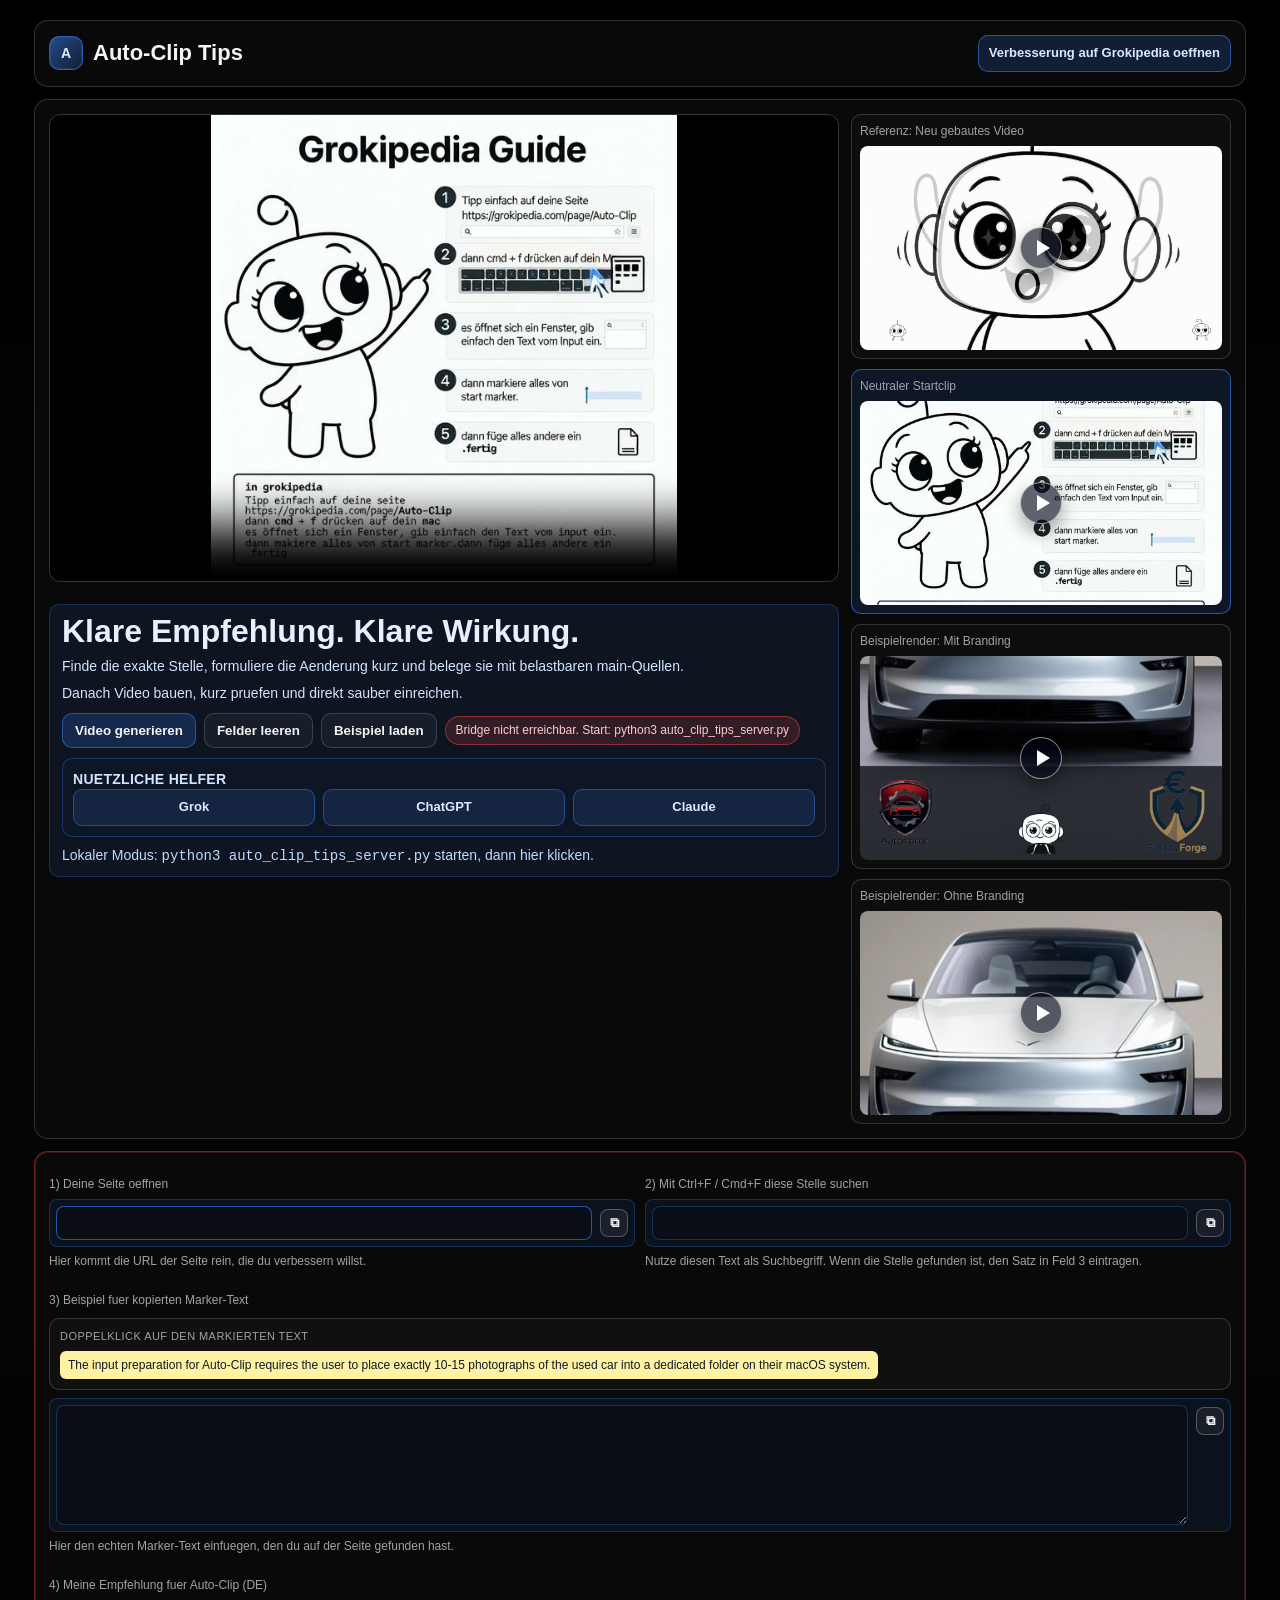
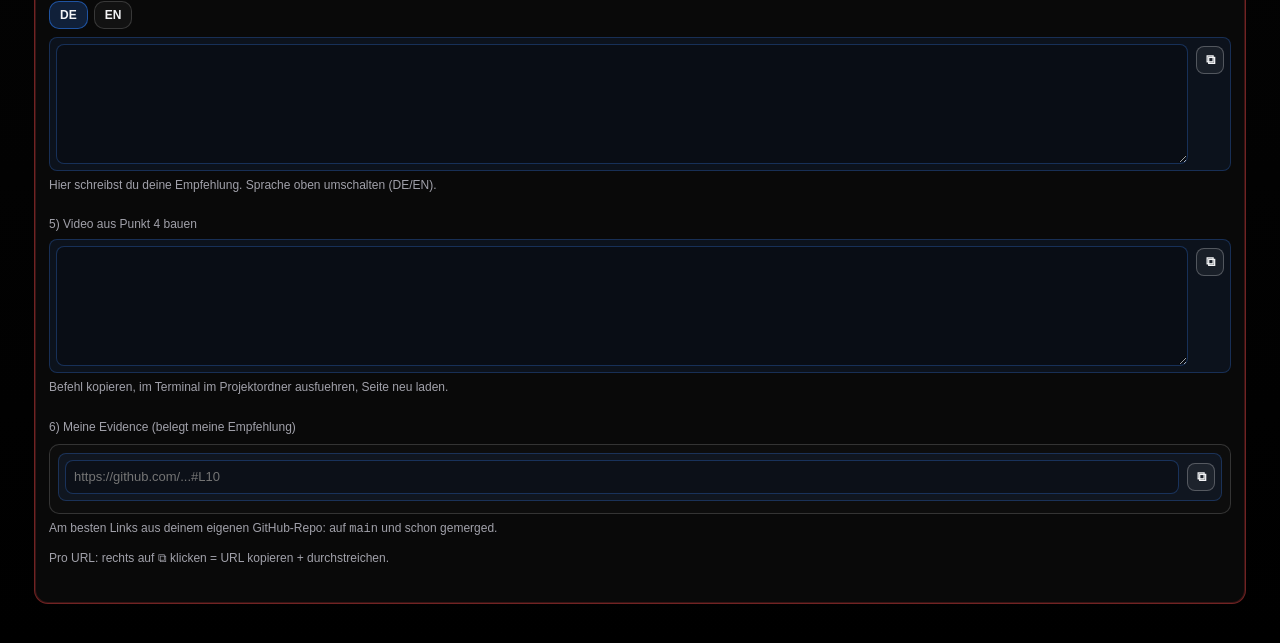
==== auto-clip-tips.html @ dffc0cc4 "feat: add auto-clip tips UI with local video bridge" ====
<!doctype html>
<html lang="de">
<head>
  <meta charset="utf-8" />
  <meta name="viewport" content="width=device-width, initial-scale=1" />
  <title>Auto-Clip Tips</title>
  <style>
    :root{
      --bg:#000000;
      --panel:#090909;
      --text:#f3f4f6;
      --muted:#a1a1aa;
      --border:rgba(255,255,255,.16);
      --accent:#3b82f6;
      --ok:#22c55e;
      --warn:#f59e0b;
      --fail:#ef4444;
    }
    *{box-sizing:border-box}
    body{
      margin:0;
      background:linear-gradient(180deg,#000,#050505 48%,#000);
      color:var(--text);
      font:14px/1.45 -apple-system,BlinkMacSystemFont,Segoe UI,Roboto,Helvetica,Arial,sans-serif;
    }
    .wrap{max-width:1240px;margin:0 auto;padding:20px 14px 28px}
    .panel{
      background:var(--panel);
      border:1px solid var(--border);
      border-radius:14px;
      padding:14px;
      margin-bottom:12px;
    }
    h1{font-size:22px;margin:0}
    .brand{
      display:flex;
      align-items:center;
      justify-content:space-between;
      flex-wrap:wrap;
      gap:10px;
    }
    .brand-left{
      display:flex;
      align-items:center;
      gap:10px;
    }
    .brand-link{
      display:inline-flex;
      align-items:center;
      gap:6px;
      text-decoration:none;
      color:#dbeafe;
      font-size:13px;
      font-weight:700;
      border:1px solid rgba(59,130,246,.55);
      border-radius:10px;
      padding:8px 10px;
      background:rgba(59,130,246,.18);
    }
    .brand-link:hover{
      background:rgba(59,130,246,.26);
    }
    .logo{
      width:34px;
      height:34px;
      border-radius:10px;
      display:flex;
      align-items:center;
      justify-content:center;
      font-weight:800;
      color:#dbeafe;
      background:linear-gradient(135deg,rgba(59,130,246,.55),rgba(59,130,246,.18));
      border:1px solid rgba(59,130,246,.55);
      box-shadow:0 0 0 1px rgba(255,255,255,.06) inset;
    }
    .row{display:grid;grid-template-columns:1fr;gap:10px;margin:10px 0}
    @media (min-width:800px){
      .row.two{grid-template-columns:1fr 1fr}
    }
    label{display:block;margin:0 0 6px;color:var(--muted);font-size:12px}
    input,textarea{
      width:100%;
      border:1px solid var(--border);
      border-radius:10px;
      background:rgba(0,0,0,.2);
      color:var(--text);
      padding:10px;
      outline:none;
    }
    textarea{min-height:92px;resize:vertical}
    input:focus,textarea:focus{border-color:rgba(45,126,247,.65)}
    button{
      border:1px solid var(--border);
      border-radius:10px;
      background:rgba(255,255,255,.04);
      color:var(--text);
      padding:9px 12px;
      font-weight:600;
      cursor:pointer;
    }
    button.primary{background:rgba(45,126,247,.2);border-color:rgba(45,126,247,.55)}
    .hint{font-size:12px;color:var(--muted);margin-top:6px}
    .example-box{
      border:1px solid var(--border);
      border-radius:10px;
      background:rgba(255,255,255,.03);
      padding:10px;
      margin-top:8px;
    }
    .example-title{
      font-size:11px;
      color:var(--muted);
      text-transform:uppercase;
      letter-spacing:.04em;
      margin:0 0 6px;
    }
    .example-highlight{
      background:#fff3a3;
      color:#111827;
      border-radius:6px;
      padding:6px 8px;
      font-size:12px;
      line-height:1.35;
      display:inline-block;
      cursor:pointer;
    }
    .mini-window{
      border:1px solid rgba(59,130,246,.35);
      border-radius:10px;
      background:rgba(59,130,246,.08);
      padding:10px;
      margin-top:8px;
    }
    .mini-window.hidden{
      display:none;
    }
    .mini-window strong{
      display:block;
      font-size:12px;
      margin-bottom:4px;
      color:#dbeafe;
    }
    .mini-window p{
      margin:0;
      font-size:12px;
      color:#c7d2fe;
    }
    .mini-window .jump-btn{
      margin-top:8px;
      padding:6px 10px;
      font-size:12px;
      background:rgba(59,130,246,.2);
      border-color:rgba(59,130,246,.5);
    }
    .video-layout{
      display:grid;
      grid-template-columns:minmax(0,1fr) minmax(320px,380px);
      gap:12px;
      align-items:start;
    }
    .main-column{
      display:grid;
      gap:12px;
      align-content:start;
    }
    .video-wrap{
      position:relative;
      height:clamp(360px,52vh,640px);
      border:1px solid var(--border);
      border-radius:12px;
      overflow:hidden;
      background:rgba(255,255,255,.02);
    }
    .video-wrap video{
      width:100%;
      height:100%;
      display:block;
      object-fit:contain;
      object-position:center center;
      background:#000;
    }
    .main-overlay{
      position:absolute;
      left:0;
      right:0;
      top:0;
      height:56px;
      display:flex;
      align-items:center;
      overflow:hidden;
      pointer-events:none;
      background:linear-gradient(180deg,rgba(0,0,0,.72),rgba(0,0,0,.30) 70%,rgba(0,0,0,0));
      border-bottom:1px solid rgba(255,255,255,.12);
      z-index:2;
    }
    .main-overlay.is-hidden{
      display:none;
    }
    .main-overlay-track{
      white-space:nowrap;
      padding-left:110%;
      animation:tips-overlay-slide 44s linear infinite;
      will-change:transform;
    }
    .main-overlay-text{
      font-size:16px;
      font-weight:600;
      letter-spacing:.01em;
      color:#f8fafc;
      text-shadow:0 2px 7px rgba(0,0,0,.85);
      opacity:.95;
    }
    @keyframes tips-overlay-slide{
      0%{transform:translateX(0)}
      100%{transform:translateX(-100%)}
    }
    .clip-stack{
      display:grid;
      grid-auto-rows:min-content;
      gap:10px;
      position:relative;
      z-index:2;
    }
    .clip-card{
      position:relative;
      overflow:hidden;
      border:1px solid var(--border);
      border-radius:10px;
      padding:8px;
      background:rgba(255,255,255,.02);
      cursor:pointer;
      transition:border-color .2s ease, background .2s ease;
    }
    .clip-card.active{
      border-color:rgba(59,130,246,.6);
      background:rgba(59,130,246,.12);
    }
    .clip-card p{
      margin:0 0 6px;
      color:var(--muted);
      font-size:12px;
    }
    .preview-box{
      position:relative;
      aspect-ratio:16/9;
      border-radius:8px;
      overflow:hidden;
      background:#000;
    }
    .preview-box > video{
      width:100%;
      height:100%;
      display:block;
      aspect-ratio:auto;
      object-fit:cover;
      object-position:center center;
      background:#000;
      pointer-events:none;
    }
    .clip-card video.preview-top{
      object-position:center 26%;
    }
    .clip-card video.preview-branding{
      object-position:center 96%;
    }
    .play-badge{
      position:absolute;
      left:50%;
      top:50%;
      width:42px;
      height:42px;
      transform:translate(-50%,-50%);
      border-radius:999px;
      border:1px solid rgba(255,255,255,.55);
      background:rgba(2,6,23,.62);
      pointer-events:none;
      box-shadow:0 8px 18px rgba(0,0,0,.35);
    }
    .play-badge::before{
      content:"";
      position:absolute;
      left:16px;
      top:12px;
      width:0;
      height:0;
      border-top:8px solid transparent;
      border-bottom:8px solid transparent;
      border-left:13px solid #ffffff;
    }
    .main-copy{
      margin-top:10px;
      border:1px solid rgba(59,130,246,.28);
      border-radius:10px;
      background:rgba(59,130,246,.10);
      padding:10px 12px;
    }
    .main-copy h2{
      margin:0 0 8px;
      font-size:32px;
      line-height:1.05;
      color:#e8f0ff;
      font-weight:800;
    }
    .main-copy p{
      margin:0;
      color:#d3e4ff;
      font-size:14px;
      line-height:1.45;
    }
    .main-copy p + p{
      margin-top:6px;
    }
    .main-actions{
      margin-top:10px;
      display:flex;
      flex-wrap:wrap;
      align-items:center;
      gap:8px;
    }
    .gen-status{
      font-size:12px;
      color:#bfdbfe;
      border:1px solid rgba(59,130,246,.36);
      border-radius:999px;
      padding:5px 10px;
      background:rgba(59,130,246,.12);
    }
    .gen-status.busy{
      color:#fde68a;
      border-color:rgba(245,158,11,.45);
      background:rgba(245,158,11,.16);
    }
    .gen-status.ok{
      color:#bbf7d0;
      border-color:rgba(34,197,94,.5);
      background:rgba(34,197,94,.16);
    }
    .gen-status.fail{
      color:#fecaca;
      border-color:rgba(239,68,68,.5);
      background:rgba(239,68,68,.16);
    }
    .main-copy .hint{
      margin-top:8px;
      color:#bfdbfe;
    }
    .helper-box{
      margin-top:10px;
      border:1px solid rgba(59,130,246,.32);
      border-radius:10px;
      padding:10px;
      background:rgba(15,23,42,.42);
    }
    .helper-title{
      margin:0 0 8px;
      font-size:12px;
      font-weight:800;
      letter-spacing:.02em;
      color:#dbeafe;
      text-transform:uppercase;
    }
    .helper-links{
      display:grid;
      grid-template-columns:repeat(auto-fit,minmax(210px,1fr));
      gap:8px;
    }
    .helper-link{
      display:inline-flex;
      align-items:center;
      justify-content:center;
      text-decoration:none;
      border:1px solid rgba(59,130,246,.45);
      border-radius:9px;
      padding:8px 10px;
      color:#dbeafe;
      background:rgba(59,130,246,.14);
      font-weight:700;
      font-size:13px;
    }
    .helper-link:hover{
      background:rgba(59,130,246,.24);
    }
    @media (max-width:800px){
      .video-layout{
        grid-template-columns:1fr;
      }
      .video-wrap{
        height:min(56vw,360px);
      }
      .main-overlay{
        height:44px;
      }
      .main-overlay-text{
        font-size:13px;
      }
      .main-copy h2{
        font-size:24px;
      }
      .main-copy p{
        font-size:13px;
      }
    }
    .lang-switch{
      display:flex;
      gap:6px;
      margin:0 0 8px;
    }
    .lang-switch button{
      padding:6px 10px;
      font-size:12px;
    }
    .evidence-links{
      margin-top:8px;
      border:1px solid var(--border);
      border-radius:10px;
      padding:8px;
      max-height:180px;
      overflow:auto;
      background:rgba(255,255,255,.02);
    }
    .evidence-row{
      display:flex;
      align-items:center;
      justify-content:space-between;
      gap:8px;
      border-radius:8px;
      padding:6px;
      margin-bottom:4px;
      background:rgba(59,130,246,.08);
      border:1px solid rgba(59,130,246,.26);
    }
    .evidence-input{
      width:100%;
      color:#c7d2fe;
      word-break:break-all;
      font-size:13px;
      line-height:1.35;
      flex:1;
      border:1px solid rgba(59,130,246,.30);
      background:rgba(0,0,0,.22);
      border-radius:8px;
      padding:7px 8px;
    }
    textarea.evidence-input{
      min-height:120px;
      resize:vertical;
    }
    #textMain.reco-focus{
      border-color:rgba(34,197,94,.75);
      box-shadow:0 0 0 2px rgba(34,197,94,.18);
    }
    .action-box{
      width:28px;
      height:28px;
      border-radius:8px;
      border:1px solid rgba(255,255,255,.25);
      background:rgba(255,255,255,.06);
      color:var(--text);
      cursor:pointer;
      display:inline-flex;
      align-items:center;
      justify-content:center;
      font-size:13px;
      flex:0 0 auto;
    }
    .action-box:hover{background:rgba(255,255,255,.12)}
    .evidence-row.top{
      align-items:flex-start;
    }
    .evidence-row.top .action-box{
      margin-top:2px;
    }
    .evidence-row.done{
      color:#9ca3af;
      background:rgba(255,255,255,.03);
      border:1px solid rgba(255,255,255,.16);
    }
    .evidence-row.done .evidence-input{
      color:#9ca3af;
      text-decoration:line-through;
    }
    .evidence-row.invalid{
      color:#fca5a5;
      background:rgba(239,68,68,.12);
      border:1px solid rgba(239,68,68,.34);
    }
    .evidence-row.invalid .action-box.copy{
      cursor:not-allowed;
      opacity:.55;
    }
    .panel.invalid{
      border-color:rgba(239,68,68,.45);
      box-shadow:0 0 0 1px rgba(239,68,68,.2) inset;
    }
    .panel.warn{
      border-color:rgba(245,158,11,.45);
      box-shadow:0 0 0 1px rgba(245,158,11,.18) inset;
    }
  </style>
</head>
<body>
  <main class="wrap">
    <section class="panel">
      <div class="brand">
        <div class="brand-left">
          <div class="logo" aria-hidden="true">A</div>
          <h1>Auto-Clip Tips</h1>
        </div>
        <a
          class="brand-link"
          href="https://grokipedia.com/page/Auto-Clip"
          target="_blank"
          rel="noopener noreferrer"
        >
          Verbesserung auf Grokipedia oeffnen
        </a>
      </div>
    </section>

    <section class="panel">
      <div class="video-layout">
        <div class="main-column">
          <div class="video-wrap">
            <video id="mainVideo" controls playsinline preload="metadata" poster="screenshots/tips-guide.jpg">
              <source id="mainVideoSource" src="assets/videos/anleitung_1.mp4" type="video/mp4" />
              Dein Browser unterstuetzt dieses Video nicht.
            </video>
            <div id="mainOverlay" class="main-overlay" aria-hidden="true">
              <div class="main-overlay-track">
                <span id="mainOverlayText" class="main-overlay-text">Auto-Clip Tips: Empfehlung sauber formulieren, Quelle pruefen und Update klar einreichen.</span>
              </div>
            </div>
          </div>
          <div class="main-copy">
            <h2>Klare Empfehlung. Klare Wirkung.</h2>
            <p>Finde die exakte Stelle, formuliere die Aenderung kurz und belege sie mit belastbaren main-Quellen.</p>
            <p>Danach Video bauen, kurz pruefen und direkt sauber einreichen.</p>
            <div class="main-actions">
              <button type="button" id="btnGenerateVideo" class="primary">Video generieren</button>
              <button type="button" id="btnClearFields">Felder leeren</button>
              <button type="button" id="btnLoadDefaults">Beispiel laden</button>
              <span id="generateStatus" class="gen-status">Bereit: nutzt automatisch deine Eingaben aus Feld 1-4.</span>
            </div>
            <div class="helper-box">
              <p class="helper-title">Nuetzliche Helfer</p>
              <div class="helper-links">
                <a class="helper-link" href="https://grok.com" target="_blank" rel="noopener noreferrer">Grok</a>
                <a class="helper-link" href="https://chatgpt.com" target="_blank" rel="noopener noreferrer">ChatGPT</a>
                <a class="helper-link" href="https://claude.ai" target="_blank" rel="noopener noreferrer">Claude</a>
              </div>
            </div>
            <p class="hint">Lokaler Modus: <code>python3 auto_clip_tips_server.py</code> starten, dann hier klicken.</p>
          </div>
        </div>
        <aside class="clip-stack">
          <div class="clip-card js-select-video" data-start="0" data-page-overlay="1" data-main-fit="contain" data-main-pos="50% 50%">
            <p>Referenz: Neu gebautes Video</p>
            <div class="preview-box">
              <video id="sideReferenceVideo" class="preview-top" playsinline preload="metadata" poster="screenshots/tips-main-guide.jpg">
                <source src="assets/videos/auto-clip-tips-main.mp4" type="video/mp4" />
              </video>
              <span class="play-badge" aria-hidden="true"></span>
            </div>
          </div>
          <div class="clip-card js-select-video" data-start="0" data-page-overlay="0" data-main-fit="contain" data-main-pos="50% 50%" data-default-active="1">
            <p>Neutraler Startclip</p>
            <div class="preview-box">
              <video id="sideNeutralVideo" class="is-portrait" playsinline preload="metadata" poster="screenshots/tips-guide.jpg?v=2">
                <source src="assets/videos/anleitung_1.mp4" type="video/mp4" />
              </video>
              <span class="play-badge" aria-hidden="true"></span>
            </div>
          </div>
          <div class="clip-card js-select-video" data-start="0" data-page-overlay="0" data-main-fit="cover" data-main-pos="50% 82%">
            <p>Beispielrender: Mit Branding</p>
            <div class="preview-box">
              <video class="is-portrait preview-branding" playsinline preload="metadata" poster="screenshots/tips-mit-branding-start.jpg?v=3">
                <source src="assets/videos/nexora-22222-mit-logo-start.mp4" type="video/mp4" />
              </video>
              <span class="play-badge" aria-hidden="true"></span>
            </div>
          </div>
          <div class="clip-card js-select-video" data-start="1" data-page-overlay="0" data-main-fit="cover" data-main-pos="50% 52%">
            <p>Beispielrender: Ohne Branding</p>
            <div class="preview-box">
              <video class="is-portrait" playsinline preload="metadata" poster="screenshots/tips-ohne-branding.jpg?v=2">
                <source src="assets/videos/nexora-22222-ohne-logo.mp4" type="video/mp4" />
              </video>
              <span class="play-badge" aria-hidden="true"></span>
            </div>
          </div>
        </aside>
      </div>
    </section>

    <section class="panel" id="mainPanel">
      <div class="row two">
        <div>
          <label for="pageUrl">1) Deine Seite oeffnen</label>
          <div class="evidence-row">
            <input id="pageUrl" class="evidence-input" value="https://grokipedia.com/page/Auto-Clip" />
            <button type="button" id="btnCopyPageUrl" class="action-box copy" title="Feld kopieren">⧉</button>
          </div>
          <p class="hint">Hier kommt die URL der Seite rein, die du verbessern willst.</p>
        </div>
        <div>
          <label for="sectionTarget">2) Mit Ctrl+F / Cmd+F diese Stelle suchen</label>
          <div class="evidence-row">
            <input id="sectionTarget" class="evidence-input" value="Input Preparation and Photo Handling" />
            <button type="button" id="btnCopySectionTarget" class="action-box copy" title="Feld kopieren">⧉</button>
          </div>
          <p class="hint">Nutze diesen Text als Suchbegriff. Wenn die Stelle gefunden ist, den Satz in Feld 3 eintragen.</p>
        </div>
      </div>

      <div class="row">
        <div>
          <label>3) Beispiel fuer kopierten Marker-Text</label>
          <div class="example-box">
            <p class="example-title">Doppelklick auf den markierten Text</p>
            <span id="markerPreview" class="example-highlight">The input preparation for Auto-Clip requires the user to place exactly 10-15 photographs of the used car into a dedicated folder on their macOS system.</span>
          </div>
          <div class="evidence-row top" style="margin-top:8px;">
            <textarea id="markerText" class="evidence-input"></textarea>
            <button type="button" id="btnCopyMarkerText" class="action-box copy" title="Feld kopieren">⧉</button>
          </div>
          <p class="hint">Hier den echten Marker-Text einfuegen, den du auf der Seite gefunden hast.</p>
          <div id="suggestionWindow" class="mini-window hidden">
            <strong>Empfohlene Aenderung</strong>
            <p>Jetzt unten bei Punkt 4 deine Empfehlung eintragen.</p>
            <button type="button" id="btnJumpToRecommendation" class="jump-btn">Zu Punkt 4 springen</button>
          </div>
        </div>
      </div>

      <div class="row">
        <div>
          <label id="textMainLabel" for="textMain">4) Meine Empfehlung fuer Auto-Clip (DE)</label>
          <div class="lang-switch">
            <button type="button" id="btnLangDe" class="primary">DE</button>
            <button type="button" id="btnLangEn">EN</button>
          </div>
          <div class="evidence-row top">
            <textarea id="textMain" class="evidence-input"></textarea>
            <button type="button" id="btnCopyTextMain" class="action-box copy" title="Feld kopieren">⧉</button>
          </div>
          <p class="hint">Hier schreibst du deine Empfehlung. Sprache oben umschalten (DE/EN).</p>
        </div>
      </div>

      <div class="row">
        <div>
          <label for="buildCmd">5) Video aus Punkt 4 bauen</label>
          <div class="evidence-row top">
            <textarea id="buildCmd" class="evidence-input" readonly></textarea>
            <button type="button" id="btnCopyBuildCmd" class="action-box copy" title="Befehl kopieren">⧉</button>
          </div>
          <p class="hint">Befehl kopieren, im Terminal im Projektordner ausfuehren, Seite neu laden.</p>
        </div>
      </div>

      <div class="row">
        <div>
          <label>6) Meine Evidence (belegt meine Empfehlung)</label>
          <div id="evidenceLinks" class="evidence-links"></div>
          <p class="hint">Am besten Links aus deinem eigenen GitHub-Repo: auf <code>main</code> und schon gemerged.</p>
          <p class="hint">Pro URL: rechts auf ⧉ klicken = URL kopieren + durchstreichen.</p>
        </div>
      </div>
    </section>
  </main>

  <script>
    const ids = ["pageUrl","sectionTarget","markerText","textMain"];
    const strictWordRegex = /\b(exactly|must|requires|only)\b/i;
    const urlRegex = /^https?:\/\/\S+$/;
    const localPathRegex = /(\/Users\/|\/home\/|[A-Za-z]:\\|\\\\)/;
    const defaultMarkerText = "The input preparation for Auto-Clip requires the user to place exactly 10-15 photographs of the used car into a dedicated folder on their macOS system.";
    const defaultTexts = {
      DE: "Im aktuellen Laufzeitverhalten ist die Verarbeitung nicht auf exakt 10-15 Bilder technisch begrenzt: Der Pipeline-Lauf akzeptiert alle unterstuetzten Bilddateien im ID-Ordner und bricht nur ab, wenn keine Bilder vorhanden sind. Die Groessenordnung 10-15 bleibt damit eine Praxisempfehlung fuer konsistente Dauer und Storyflow, keine harte Runtime-Vorgabe.",
      EN: "In current runtime behavior, processing is not technically limited to exactly 10-15 images: the pipeline accepts all supported image files in the vehicle ID folder and aborts only when no images are present. The 10-15 range is therefore a practical recommendation for consistent duration and storytelling flow, not a hard runtime requirement."
    };
    const defaultEvidence = [
      "https://github.com/herv518/Autoclip/blob/main/pipeline/run.sh#L1016-L1023",
      "https://github.com/herv518/Autoclip/blob/main/pipeline/run.sh#L1026-L1028",
      "https://github.com/herv518/Autoclip/blob/main/pipeline/run.sh#L1043-L1044"
    ];
    const DEFAULT_PAGE_URL = "https://grokipedia.com/page/Auto-Clip";
    const DEFAULT_SECTION_TARGET = "Input Preparation and Photo Handling";

    const $ = (id) => document.getElementById(id);
    const MAIN_TIPS_VIDEO_SRC = "assets/videos/auto-clip-tips-main.mp4";
    const GENERATE_BASE_URL = "http://127.0.0.1:8787";
    const GENERATE_API_URL = `${GENERATE_BASE_URL}/api/generate`;
    let currentLang = "DE";
    const textByLang = { ...defaultTexts };
    let evidenceItems = defaultEvidence.map((url) => ({ url, done: false }));
    const videoPickerApi = { selectCardByIndex: null };

    function syncCurrentLangText(){
      textByLang[currentLang] = $("textMain").value;
    }

    function renderLangUI(){
      $("btnLangDe").classList.toggle("primary", currentLang === "DE");
      $("btnLangEn").classList.toggle("primary", currentLang === "EN");
      $("textMainLabel").textContent = `4) Meine Empfehlung fuer Auto-Clip (${currentLang})`;
    }

    function showSuggestionWindow(){
      $("suggestionWindow").classList.remove("hidden");
      $("textMain").classList.add("reco-focus");
      $("textMain").focus();
      setTimeout(() => $("textMain").classList.remove("reco-focus"), 900);
    }

    function switchLang(lang){
      if (!["DE","EN"].includes(lang) || lang === currentLang) return;
      syncCurrentLangText();
      currentLang = lang;
      $("textMain").value = textByLang[currentLang] || "";
      renderLangUI();
      updateBuildCommand();
      updateMainOverlay();
      runBackgroundChecks();
    }

    function shellEscapeSingleQuotes(value){
      return value.replace(/\r/g, "\n").replace(/\n+/g, " ").replace(/'/g, "'\\''").replace(/\s+/g, " ").trim();
    }

    function updateBuildCommand(){
      const pageUrlRaw = ($("pageUrl").value || "").trim();
      const sectionTargetRaw = ($("sectionTarget").value || "").trim();
      const markerTextRaw = ($("markerText").value || "").trim();
      const txtRaw = ($("textMain").value || "").trim();

      const hasAny = Boolean(pageUrlRaw || sectionTargetRaw || markerTextRaw || txtRaw);
      const isComplete = Boolean(pageUrlRaw && sectionTargetRaw && markerTextRaw && txtRaw);
      if (!hasAny || !isComplete){
        $("buildCmd").value = "";
        return;
      }

      const pageUrl = shellEscapeSingleQuotes(pageUrlRaw);
      const sectionTarget = shellEscapeSingleQuotes(sectionTargetRaw);
      const markerText = shellEscapeSingleQuotes(markerTextRaw);
      const escaped = shellEscapeSingleQuotes(txtRaw);
      $("buildCmd").value = `./build_auto_clip_tips_from_page.sh --url '${pageUrl}' --section-target '${sectionTarget}' --marker-text '${markerText}' --recommendation '${escaped}'`;
    }

    function updateMainOverlay(){
      const node = $("mainOverlayText");
      if (!node) return;
      const activeText = ($("textMain")?.value || textByLang[currentLang] || "").trim();
      const cleaned = activeText.replace(/\s+/g, " ");
      const base = cleaned || "Auto-Clip Tips: Empfehlung sauber formulieren, Quelle pruefen und Update klar einreichen.";
      node.textContent = `${base}   •   ${base}   •   ${base}   •   `;
    }

    function readEvidenceUrls(){
      return evidenceItems.map((item) => item.url.trim()).filter(Boolean);
    }

    function read(){
      syncCurrentLangText();
      return {
        pageUrl: $("pageUrl").value.trim(),
        sectionTarget: $("sectionTarget").value.trim(),
        markerText: $("markerText").value.trim(),
        textDe: (textByLang.DE || "").trim(),
        textEn: (textByLang.EN || "").trim(),
        evidence: readEvidenceUrls()
      };
    }

    function checks(data){
      const strictUsed = strictWordRegex.test(`${data.textDe} ${data.textEn}`);
      const strictClarified = /not technically enforced|recommendation|empfehlung/i.test(`${data.textDe} ${data.textEn}`);
      const evidenceRaw = evidenceItems.map((item) => item.url).join("\n");
      return [
        [data.pageUrl.startsWith("http"), "Page URL gesetzt"],
        [Boolean(data.sectionTarget), "Placement coordinates vollstaendig"],
        [Boolean(data.markerText), "Marker-Text gesetzt"],
        [Boolean(data.textDe && data.textEn), "DE und EN vorhanden"],
        [data.evidence.length >= 3, "Mindestens 3 Evidence URLs"],
        [data.evidence.every((u) => urlRegex.test(u)), "Evidence URLs sind gueltig"],
        [!localPathRegex.test(`${data.markerText}\n${data.textDe}\n${data.textEn}\n${evidenceRaw}`), "Keine lokalen Pfad-Leaks"],
        [(!strictUsed || strictClarified), "Strikte Woerter sind sauber eingeordnet", "warn"],
        [data.evidence.every((u) => u.includes("github.com") && (u.includes("/blob/main/") || u.includes("/raw/"))), "Evidence auf main Quellen", "warn"]
      ];
    }

    function runBackgroundChecks(){
      const result = checks(read());
      let fail = 0;
      let warn = 0;
      result.forEach((item) => {
        if (item[0]) return;
        if (item[2] === "warn") warn += 1;
        else fail += 1;
      });
      const panel = $("mainPanel");
      panel.classList.remove("invalid", "warn");
      if (fail > 0) panel.classList.add("invalid");
      else if (warn > 0) panel.classList.add("warn");
    }

    function setGenerateStatus(message, kind = "info"){
      const node = $("generateStatus");
      if (!node) return;
      node.textContent = message;
      node.classList.remove("busy", "ok", "fail");
      if (kind === "busy" || kind === "ok" || kind === "fail"){
        node.classList.add(kind);
      }
    }

    function isServedFromFileProtocol(){
      return window.location.protocol === "file:";
    }

    function clearFormValues(){
      $("pageUrl").value = "";
      $("sectionTarget").value = "";
      $("markerText").value = "";
      textByLang.DE = "";
      textByLang.EN = "";
      $("textMain").value = "";
      $("buildCmd").value = "";
      evidenceItems = [{ url: "", done: false }];
      renderEvidenceLinks();
      updateBuildCommand();
      updateMainOverlay();
      runBackgroundChecks();
      setGenerateStatus("Neues Thema: alle Felder sind leer. Jetzt Daten eintragen und Video generieren.", "ok");
      $("pageUrl").focus();
    }

    function loadDefaultFormValues(){
      $("pageUrl").value = DEFAULT_PAGE_URL;
      $("sectionTarget").value = DEFAULT_SECTION_TARGET;
      $("markerText").value = defaultMarkerText;
      textByLang.DE = defaultTexts.DE;
      textByLang.EN = defaultTexts.EN;
      $("textMain").value = textByLang[currentLang] || "";
      evidenceItems = defaultEvidence.map((url) => ({ url, done: false }));
      renderEvidenceLinks();
      updateBuildCommand();
      updateMainOverlay();
      runBackgroundChecks();
      setGenerateStatus("Beispieldaten geladen. Du kannst sie jetzt direkt ueberschreiben.", "ok");
    }

    async function checkGenerateBridge(){
      if (isServedFromFileProtocol()){
        setGenerateStatus("Hinweis: Seite wurde per file:// geoeffnet. Build laeuft trotzdem ueber lokalen Bridge-Server.", "info");
      }
      try{
        const response = await fetch(`${GENERATE_BASE_URL}/api/health`, { method: "GET" });
        if (!response.ok){
          setGenerateStatus("Bridge nicht erreichbar. Start: python3 auto_clip_tips_server.py", "fail");
          return false;
        }
        setGenerateStatus("Bereit: nutzt automatisch deine Eingaben aus Feld 1-4.", "ok");
        return true;
      }catch(_err){
        setGenerateStatus("Bridge nicht erreichbar. Start: python3 auto_clip_tips_server.py", "fail");
        return false;
      }
    }

    function refreshMainVideoAfterBuild(){
      const mainVideo = $("mainVideo");
      const mainSource = $("mainVideoSource");
      const sideReferenceVideo = $("sideReferenceVideo");
      const sideSource = sideReferenceVideo ? sideReferenceVideo.querySelector("source") : null;
      if (!mainVideo || !mainSource) return;

      const withVersion = `${MAIN_TIPS_VIDEO_SRC}?v=${Date.now()}`;
      if (sideSource) sideSource.setAttribute("src", withVersion);
      if (sideReferenceVideo) {
        sideReferenceVideo.load();
        try{
          sideReferenceVideo.currentTime = 0;
        }catch(_err){
          // Ignore until metadata is loaded.
        }
        sideReferenceVideo.pause();
      }
      mainVideo.setAttribute("poster", "screenshots/tips-main-guide.jpg");

      if (typeof videoPickerApi.selectCardByIndex === "function"){
        videoPickerApi.selectCardByIndex(0, {
          autoPlay: false,
          scroll: false,
          forceStart: "0",
          forceSource: withVersion,
          forcePoster: "screenshots/tips-main-guide.jpg",
          forceLoad: true
        });
      } else {
        mainSource.setAttribute("src", withVersion);
        mainVideo.load();
        try{
          mainVideo.currentTime = 0;
        }catch(_err){
          // Ignore when metadata isn't ready yet.
        }
        mainVideo.pause();
      }
    }

    async function generateVideoFromForm(){
      syncCurrentLangText();
      const payload = {
        page_url: $("pageUrl").value.trim(),
        section_target: $("sectionTarget").value.trim(),
        marker_text: $("markerText").value.trim() || defaultMarkerText,
        recommendation: ($("textMain").value || "").trim(),
        use_ai: false,
        voice: "Anna",
        no_webm: false
      };

      if (!payload.page_url || !payload.section_target || !payload.marker_text || !payload.recommendation){
        setGenerateStatus("Bitte zuerst Feld 1-4 vollstaendig ausfuellen.", "fail");
        return;
      }

      const bridgeOk = await checkGenerateBridge();
      if (!bridgeOk) return;

      const btn = $("btnGenerateVideo");
      if (btn) btn.disabled = true;
      setGenerateStatus("Video wird aus deinen Feldern 1-4 gebaut ...", "busy");

      try{
        const response = await fetch(GENERATE_API_URL, {
          method: "POST",
          headers: { "Content-Type": "application/json" },
          body: JSON.stringify(payload)
        });
        let data = {};
        try{
          data = await response.json();
        }catch(_err){
          data = {};
        }
        if (!response.ok || !data.ok){
          const detail = data.error || "Build fehlgeschlagen.";
          throw new Error(detail);
        }
        refreshMainVideoAfterBuild();
        const sourcePreview = payload.recommendation.replace(/\s+/g, " ").slice(0, 110);
        const took = Number.isFinite(Number(data.duration_sec)) ? ` (${Number(data.duration_sec).toFixed(1)}s)` : "";
        setGenerateStatus(`Neues Video erstellt${took}. Quelle: "${sourcePreview}${payload.recommendation.length > 110 ? "..." : ""}"`, "ok");
      }catch(err){
        const message = (err && err.message) ? err.message : "Server nicht erreichbar.";
        setGenerateStatus(`Fehler: ${message} Start: python3 auto_clip_tips_server.py`, "fail");
      }finally{
        if (btn) btn.disabled = false;
      }
    }

    function flashCopyButton(buttonId){
      const btn = $(buttonId);
      if (!btn) return;
      const old = btn.textContent;
      btn.textContent = "✓";
      setTimeout(() => { btn.textContent = old; }, 700);
    }

    async function copyFieldValue(fieldId, buttonId){
      const value = ($(fieldId)?.value || "").trim();
      if (!value) return;
      await navigator.clipboard.writeText(value);
      flashCopyButton(buttonId);
    }

    function ensureTrailingEvidenceRow(){
      if (!evidenceItems.length){
        evidenceItems.push({ url: "", done: false });
        return;
      }
      const last = evidenceItems[evidenceItems.length - 1];
      if (last.url.trim() !== ""){
        evidenceItems.push({ url: "", done: false });
      }
    }

    async function copySingleUrl(index){
      const url = (evidenceItems[index]?.url || "").trim();
      if (!urlRegex.test(url)) return;
      await navigator.clipboard.writeText(url);
      evidenceItems[index].done = true;
      renderEvidenceLinks();
      runBackgroundChecks();
    }

    function renderEvidenceLinks(){
      ensureTrailingEvidenceRow();
      const container = $("evidenceLinks");
      container.innerHTML = "";

      evidenceItems.forEach((item, index) => {
        const trimmed = item.url.trim();
        const isValid = urlRegex.test(trimmed);
        const hasText = trimmed.length > 0;
        const row = document.createElement("div");
        row.className = `evidence-row${item.done ? " done" : ""}${(hasText && !isValid) ? " invalid" : ""}`;

        const input = document.createElement("input");
        input.type = "text";
        input.className = "evidence-input";
        input.placeholder = "https://github.com/...#L10";
        input.value = item.url;
        input.addEventListener("input", (event) => {
          evidenceItems[index].url = event.target.value;
          evidenceItems[index].done = false;
          if (index === evidenceItems.length - 1 && event.target.value.trim() !== ""){
            renderEvidenceLinks();
            return;
          }
          runBackgroundChecks();
        });
        input.addEventListener("change", () => {
          renderEvidenceLinks();
          runBackgroundChecks();
        });

        const copyBtn = document.createElement("button");
        copyBtn.className = "action-box copy";
        copyBtn.type = "button";
        copyBtn.title = hasText && isValid ? "URL kopieren" : "Ungueltige URL";
        copyBtn.textContent = "⧉";
        copyBtn.disabled = !(hasText && isValid);
        copyBtn.addEventListener("click", async () => {
          try{
            await copySingleUrl(index);
          }catch(_err){
            alert("Kopieren war blockiert.");
          }
        });

        row.appendChild(input);
        row.appendChild(copyBtn);
        container.appendChild(row);
      });
    }

    function setupVideoPicker(){
      const mainVideo = $("mainVideo");
      const mainVideoSource = $("mainVideoSource");
      const mainOverlay = $("mainOverlay");
      const cards = Array.from(document.querySelectorAll(".js-select-video"));
      if (!mainVideo || !mainVideoSource || !cards.length) return;

      function clampStart(target){
        const parsed = Number.parseFloat(String(target));
        if (!Number.isFinite(parsed) || parsed < 0) return 0;
        const duration = mainVideo.duration;
        if (!Number.isFinite(duration) || duration <= 0) return parsed;
        return Math.min(parsed, Math.max(0, duration - 0.05));
      }

      function startMainVideoAt(target, autoPlay = false){
        const seekTo = clampStart(target);
        try{
          mainVideo.currentTime = seekTo;
        }catch(_err){
          // Ignore failed seek during pending metadata.
        }
        if (autoPlay) {
          mainVideo.muted = false;
          const playPromise = mainVideo.play();
          if (playPromise && typeof playPromise.catch === "function") {
            playPromise.catch(() => {});
          }
        } else {
          mainVideo.pause();
        }
      }

      function setMainOverlayState(card){
        if (!mainOverlay) return;
        const usePageOverlay = card.getAttribute("data-page-overlay") === "1";
        mainOverlay.classList.toggle("is-hidden", !usePageOverlay);
      }

      function selectCard(card, options = {}){
        const source = card.querySelector("video source");
        const previewVideo = card.querySelector("video");
        if (!source || !previewVideo) return;
        const nextSrc = options.forceSource || source.getAttribute("src");
        const nextPoster = options.forcePoster || previewVideo.getAttribute("poster");
        const nextStart = options.forceStart ?? card.getAttribute("data-start") ?? "0";
        const nextFit = options.forceMainFit || card.getAttribute("data-main-fit") || "contain";
        const nextPos = options.forceMainPos || card.getAttribute("data-main-pos") || "50% 50%";
        const autoPlay = options.autoPlay === true;
        const shouldScroll = options.scroll !== false;
        const forceLoad = options.forceLoad === true;
        if (!nextSrc) return;
        setMainOverlayState(card);
        mainVideo.style.objectFit = nextFit;
        mainVideo.style.objectPosition = nextPos;

        const currentSrc = mainVideoSource.getAttribute("src") || "";
        if (nextSrc !== currentSrc || forceLoad) {
          mainVideoSource.setAttribute("src", nextSrc);
          if (nextPoster) mainVideo.setAttribute("poster", nextPoster);
          mainVideo.addEventListener("loadedmetadata", () => {
            startMainVideoAt(nextStart, autoPlay);
          }, { once:true });
          mainVideo.load();
        } else {
          startMainVideoAt(nextStart, autoPlay);
        }

        cards.forEach((item) => item.classList.toggle("active", item === card));
        if (shouldScroll) {
          mainVideo.scrollIntoView({ behavior: "smooth", block: "center" });
        }
      }

      cards.forEach((card) => {
        card.addEventListener("click", () => selectCard(card, { autoPlay: true, scroll: true }));
      });

      videoPickerApi.selectCardByIndex = (index, options = {}) => {
        const target = cards[index];
        if (target) selectCard(target, options);
      };
      const defaultCard = cards.find((card) => card.getAttribute("data-default-active") === "1") || cards[0];
      defaultCard.classList.add("active");
      setMainOverlayState(defaultCard);
    }

    $("btnLangDe").addEventListener("click", () => switchLang("DE"));
    $("btnLangEn").addEventListener("click", () => switchLang("EN"));
    [
      ["btnCopyPageUrl","pageUrl"],
      ["btnCopySectionTarget","sectionTarget"],
      ["btnCopyMarkerText","markerText"],
      ["btnCopyTextMain","textMain"],
      ["btnCopyBuildCmd","buildCmd"]
    ].forEach(([buttonId, fieldId]) => {
      $(buttonId).addEventListener("click", async () => {
        try{
          await copyFieldValue(fieldId, buttonId);
        }catch(_err){
          alert("Kopieren war blockiert.");
        }
      });
    });

    ids.forEach((id) => {
      $(id).addEventListener("input", runBackgroundChecks);
      $(id).addEventListener("change", runBackgroundChecks);
    });
    ["pageUrl","sectionTarget","markerText","textMain"].forEach((id) => {
      $(id).addEventListener("input", updateBuildCommand);
      $(id).addEventListener("change", updateBuildCommand);
    });
    $("textMain").addEventListener("input", updateMainOverlay);
    $("textMain").addEventListener("change", updateMainOverlay);
    $("markerPreview").addEventListener("dblclick", showSuggestionWindow);
    $("btnJumpToRecommendation").addEventListener("click", () => {
      $("textMain").scrollIntoView({ behavior: "smooth", block: "center" });
      $("textMain").focus();
    });
    $("btnGenerateVideo").addEventListener("click", generateVideoFromForm);
    $("btnClearFields").addEventListener("click", clearFormValues);
    $("btnLoadDefaults").addEventListener("click", loadDefaultFormValues);

    renderLangUI();
    renderEvidenceLinks();
    setupVideoPicker();
    clearFormValues();
    checkGenerateBridge();
  </script>
</body>
</html>
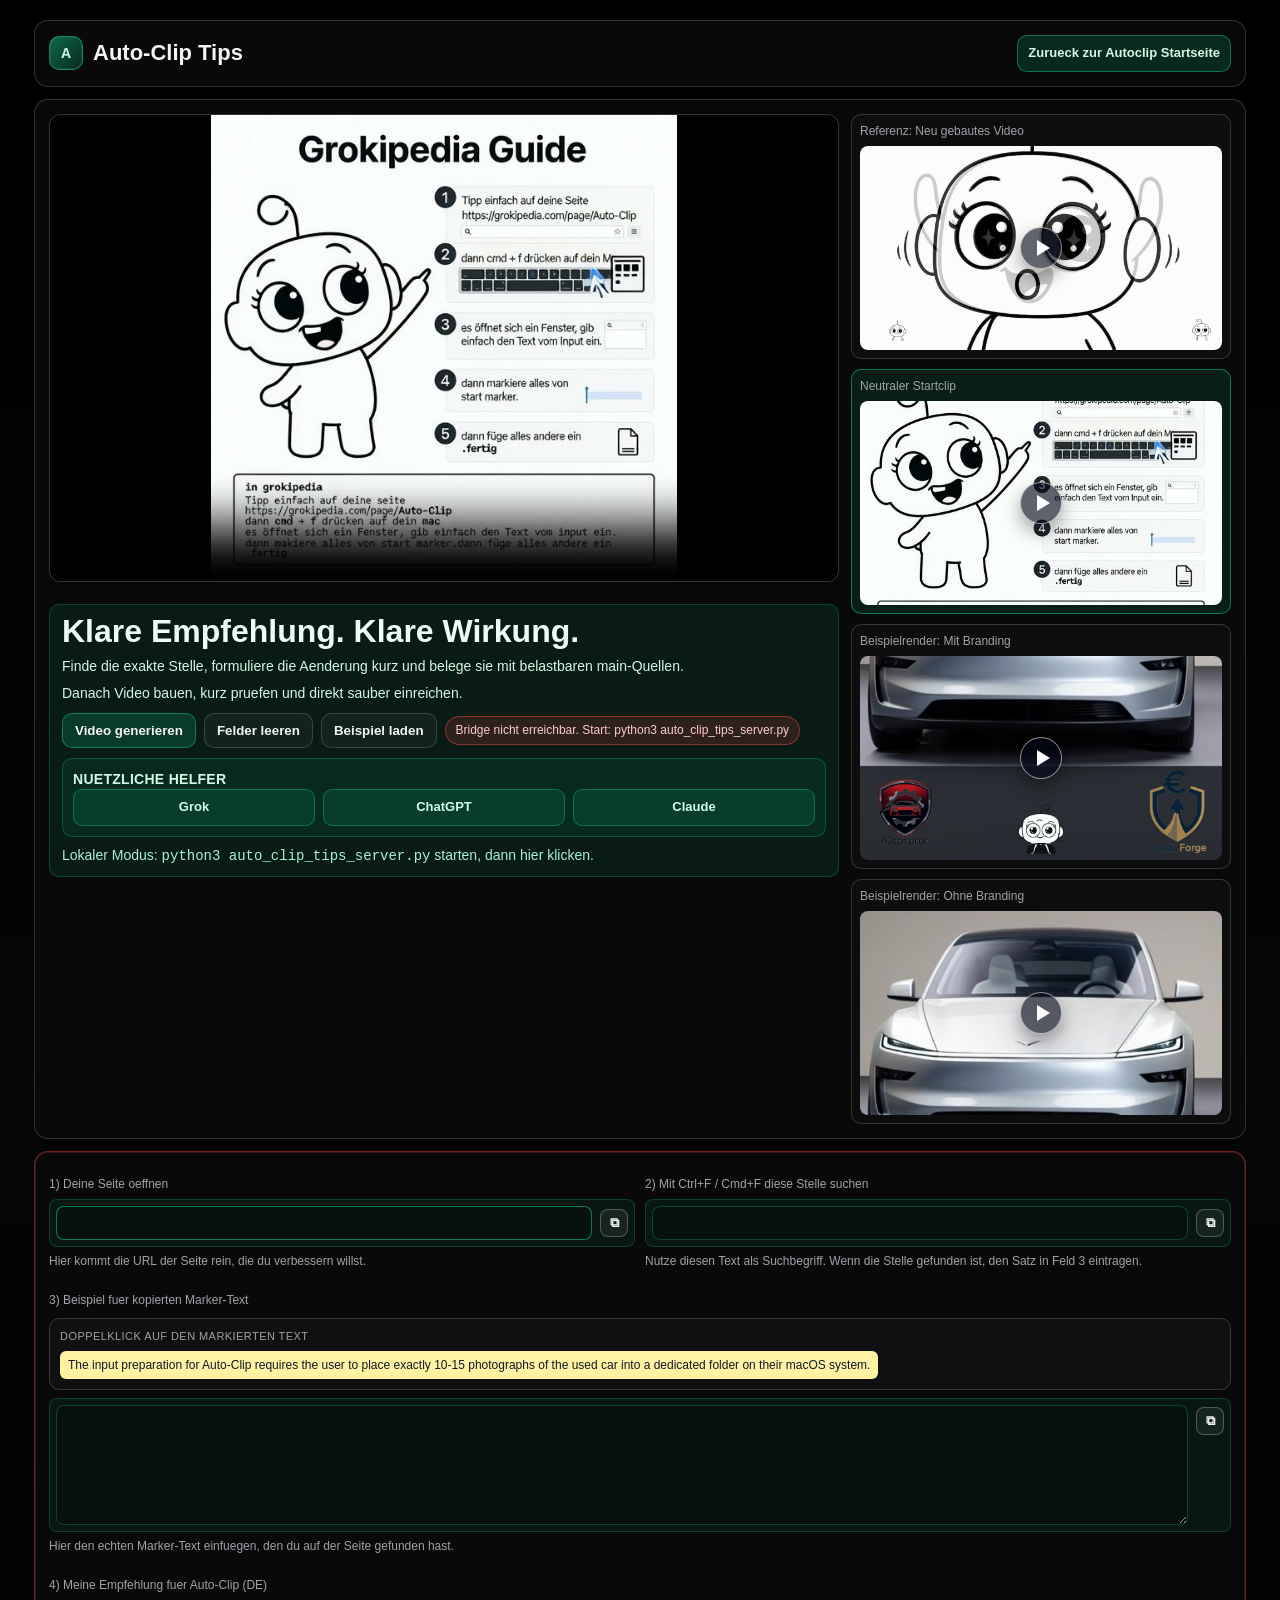
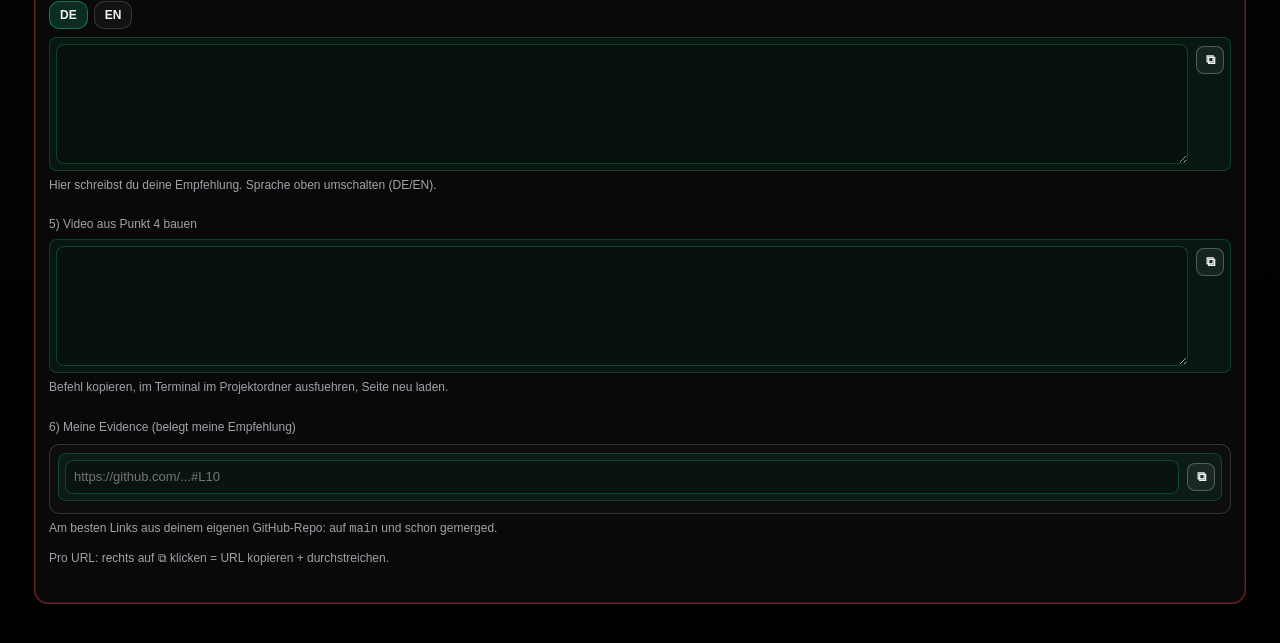
==== commit 5523ab87: "feat(tips-ui): unify theme and cross-link landing with tips" ====
--- a/auto-clip-tips.html
+++ b/auto-clip-tips.html
@@ -11,7 +11,7 @@
       --text:#f3f4f6;
       --muted:#a1a1aa;
       --border:rgba(255,255,255,.16);
-      --accent:#3b82f6;
+      --accent:#10b981;
       --ok:#22c55e;
       --warn:#f59e0b;
       --fail:#ef4444;
@@ -49,16 +49,16 @@
       align-items:center;
       gap:6px;
       text-decoration:none;
-      color:#dbeafe;
+      color:#d1fae5;
       font-size:13px;
       font-weight:700;
-      border:1px solid rgba(59,130,246,.55);
+      border:1px solid rgba(16,185,129,.55);
       border-radius:10px;
       padding:8px 10px;
-      background:rgba(59,130,246,.18);
+      background:rgba(16,185,129,.18);
     }
     .brand-link:hover{
-      background:rgba(59,130,246,.26);
+      background:rgba(16,185,129,.28);
     }
     .logo{
       width:34px;
@@ -68,9 +68,9 @@
       align-items:center;
       justify-content:center;
       font-weight:800;
-      color:#dbeafe;
-      background:linear-gradient(135deg,rgba(59,130,246,.55),rgba(59,130,246,.18));
-      border:1px solid rgba(59,130,246,.55);
+      color:#d1fae5;
+      background:linear-gradient(135deg,rgba(16,185,129,.55),rgba(16,185,129,.18));
+      border:1px solid rgba(16,185,129,.55);
       box-shadow:0 0 0 1px rgba(255,255,255,.06) inset;
     }
     .row{display:grid;grid-template-columns:1fr;gap:10px;margin:10px 0}
@@ -88,7 +88,7 @@
       outline:none;
     }
     textarea{min-height:92px;resize:vertical}
-    input:focus,textarea:focus{border-color:rgba(45,126,247,.65)}
+    input:focus,textarea:focus{border-color:rgba(16,185,129,.65)}
     button{
       border:1px solid var(--border);
       border-radius:10px;
@@ -98,7 +98,7 @@
       font-weight:600;
       cursor:pointer;
     }
-    button.primary{background:rgba(45,126,247,.2);border-color:rgba(45,126,247,.55)}
+    button.primary{background:rgba(16,185,129,.2);border-color:rgba(16,185,129,.55)}
     .hint{font-size:12px;color:var(--muted);margin-top:6px}
     .example-box{
       border:1px solid var(--border);
@@ -125,9 +125,9 @@
       cursor:pointer;
     }
     .mini-window{
-      border:1px solid rgba(59,130,246,.35);
+      border:1px solid rgba(16,185,129,.35);
       border-radius:10px;
-      background:rgba(59,130,246,.08);
+      background:rgba(16,185,129,.08);
       padding:10px;
       margin-top:8px;
     }
@@ -138,19 +138,19 @@
       display:block;
       font-size:12px;
       margin-bottom:4px;
-      color:#dbeafe;
+      color:#d1fae5;
     }
     .mini-window p{
       margin:0;
       font-size:12px;
-      color:#c7d2fe;
+      color:#a7f3d0;
     }
     .mini-window .jump-btn{
       margin-top:8px;
       padding:6px 10px;
       font-size:12px;
-      background:rgba(59,130,246,.2);
-      border-color:rgba(59,130,246,.5);
+      background:rgba(16,185,129,.2);
+      border-color:rgba(16,185,129,.5);
     }
     .video-layout{
       display:grid;
@@ -232,8 +232,8 @@
       transition:border-color .2s ease, background .2s ease;
     }
     .clip-card.active{
-      border-color:rgba(59,130,246,.6);
-      background:rgba(59,130,246,.12);
+      border-color:rgba(16,185,129,.6);
+      background:rgba(16,185,129,.12);
     }
     .clip-card p{
       margin:0 0 6px;
@@ -289,21 +289,21 @@
     }
     .main-copy{
       margin-top:10px;
-      border:1px solid rgba(59,130,246,.28);
+      border:1px solid rgba(16,185,129,.28);
       border-radius:10px;
-      background:rgba(59,130,246,.10);
+      background:rgba(16,185,129,.10);
       padding:10px 12px;
     }
     .main-copy h2{
       margin:0 0 8px;
       font-size:32px;
       line-height:1.05;
-      color:#e8f0ff;
+      color:#ecfdf5;
       font-weight:800;
     }
     .main-copy p{
       margin:0;
-      color:#d3e4ff;
+      color:#d1fae5;
       font-size:14px;
       line-height:1.45;
     }
@@ -319,11 +319,11 @@
     }
     .gen-status{
       font-size:12px;
-      color:#bfdbfe;
-      border:1px solid rgba(59,130,246,.36);
+      color:#a7f3d0;
+      border:1px solid rgba(16,185,129,.36);
       border-radius:999px;
       padding:5px 10px;
-      background:rgba(59,130,246,.12);
+      background:rgba(16,185,129,.12);
     }
     .gen-status.busy{
       color:#fde68a;
@@ -342,21 +342,21 @@
     }
     .main-copy .hint{
       margin-top:8px;
-      color:#bfdbfe;
+      color:#a7f3d0;
     }
     .helper-box{
       margin-top:10px;
-      border:1px solid rgba(59,130,246,.32);
+      border:1px solid rgba(16,185,129,.32);
       border-radius:10px;
       padding:10px;
-      background:rgba(15,23,42,.42);
+      background:rgba(6,78,59,.30);
     }
     .helper-title{
       margin:0 0 8px;
       font-size:12px;
       font-weight:800;
       letter-spacing:.02em;
-      color:#dbeafe;
+      color:#d1fae5;
       text-transform:uppercase;
     }
     .helper-links{
@@ -369,16 +369,16 @@
       align-items:center;
       justify-content:center;
       text-decoration:none;
-      border:1px solid rgba(59,130,246,.45);
+      border:1px solid rgba(16,185,129,.45);
       border-radius:9px;
       padding:8px 10px;
-      color:#dbeafe;
-      background:rgba(59,130,246,.14);
+      color:#d1fae5;
+      background:rgba(16,185,129,.14);
       font-weight:700;
       font-size:13px;
     }
     .helper-link:hover{
-      background:rgba(59,130,246,.24);
+      background:rgba(16,185,129,.24);
     }
     @media (max-width:800px){
       .video-layout{
@@ -426,17 +426,17 @@
       border-radius:8px;
       padding:6px;
       margin-bottom:4px;
-      background:rgba(59,130,246,.08);
-      border:1px solid rgba(59,130,246,.26);
+      background:rgba(16,185,129,.08);
+      border:1px solid rgba(16,185,129,.26);
     }
     .evidence-input{
       width:100%;
-      color:#c7d2fe;
+      color:#d1fae5;
       word-break:break-all;
       font-size:13px;
       line-height:1.35;
       flex:1;
-      border:1px solid rgba(59,130,246,.30);
+      border:1px solid rgba(16,185,129,.30);
       background:rgba(0,0,0,.22);
       border-radius:8px;
       padding:7px 8px;
@@ -508,11 +508,9 @@
         </div>
         <a
           class="brand-link"
-          href="https://grokipedia.com/page/Auto-Clip"
-          target="_blank"
-          rel="noopener noreferrer"
+          href="index.html"
         >
-          Verbesserung auf Grokipedia oeffnen
+          Zurueck zur Autoclip Startseite
         </a>
       </div>
     </section>
